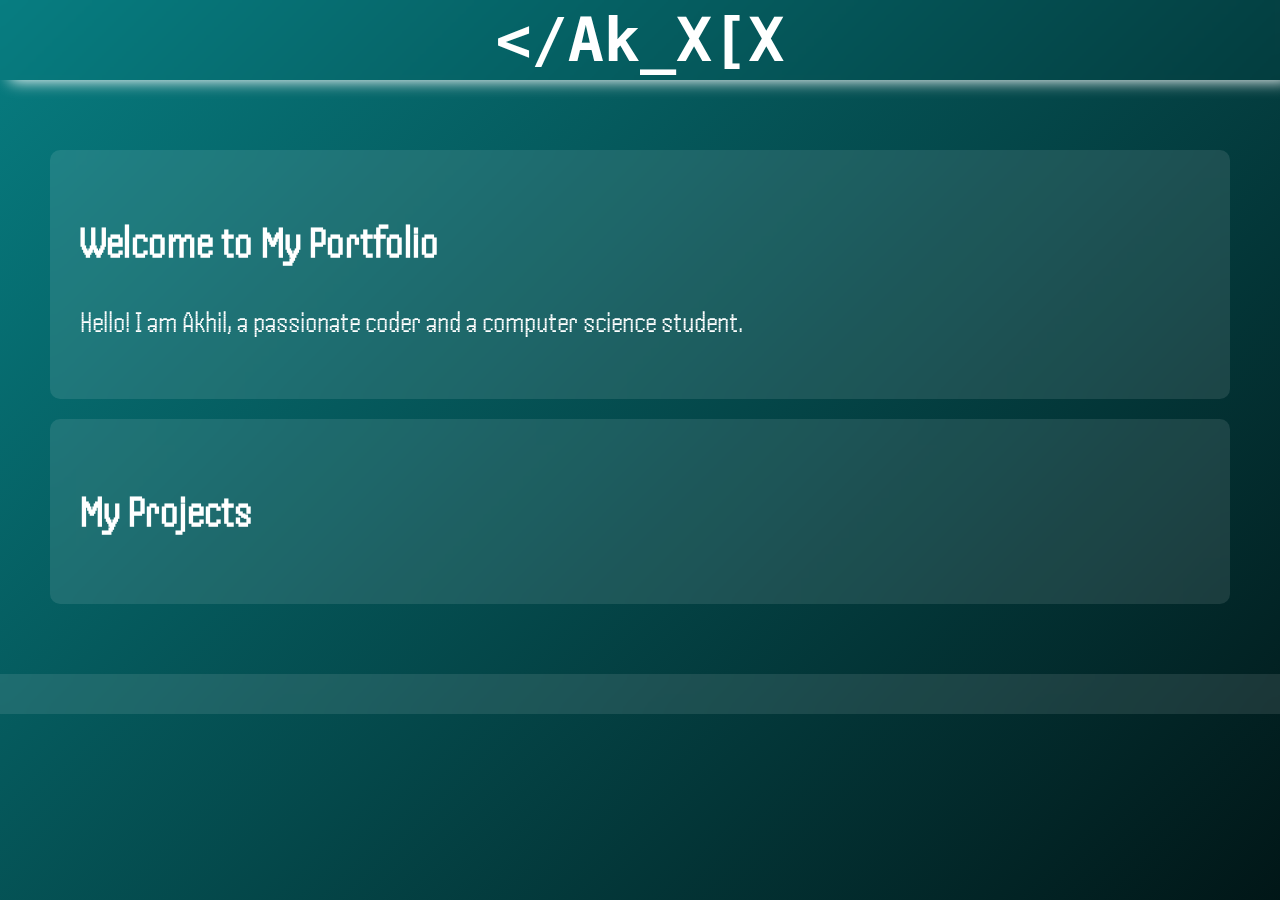
==== index.html @ 48ea3378 "added random effect to h1" ====
<!DOCTYPE html>
<html lang="en">
<head>
  <meta charset="UTF-8">
  <meta name="viewport" content="width=device-width, initial-scale=1.0">
  <title>Akhil - Portfolio</title>
  <link rel="stylesheet" href="styles.css">
  <link rel="preconnect" href="https://fonts.googleapis.com">
<link rel="preconnect" href="https://fonts.gstatic.com" crossorigin>
<link href="https://fonts.googleapis.com/css2?family=Handjet:wght@600&display=swap" rel="stylesheet">
</head>
<body id="particles-js">
    
  <header class="glass-header">
    <h1 class="name" data-value="&lt;/Akhil&gt;">&lt;/Akhil&gt;</h1>
    <nav class="nav-links">
      <!-- Add navigation links here if you have multiple sections -->
    </nav>
  </header>
  
  <main class="glass-main">
    <section class="intro-section">
      <h2>Welcome to My Portfolio</h2>
      <p>Hello! I am Akhil, a passionate coder and a computer science student.</p>
    </section>

    <section class="projects-section">
      <h2>My Projects</h2>
      <!-- Add your project cards or descriptions here -->
    </section>

    <!-- Add more sections for skills, experience, or other information as needed -->

  </main>
   
  <button id="scroll-to-top" style="display: none;">Scroll to Top</button>
  <script src="script/textef.js"></script>
  <footer class="glass-footer">
    <!-- Add your contact details or social media links here -->
  </footer>
</body>
---- styles.css ----
/* Global Styles */
  Body { 
    background: linear-gradient(-45deg, #06ccc2, #510c49, #000000, #077d81);
    background-size: 400% 400%;
    animation: gradient 15s ease infinite;
    padding: 0;
    margin: 0;
    color: #ffffff;
      
   }
  @keyframes gradient {
    0% {
      background-position: 0% 50%;
    }
    50% {
      background-position: 100% 50%;
    }
    100% {
      background-position: 0% 50%;
    }
  }
  
  
  
  .container {
    max-width: 1200px;
    margin: 0 auto;
    padding: 0 ;
  }
  
  /* Header */
  .glass-header {
    /* background: rgba(255, 255, 255, 0.1); */
    backdrop-filter: blur(2px);
    padding: 5px;
    text-align: center;
    box-shadow: 10px 1px 15px;
    font-family: 'Source Code Pro', monospace;
  }
  
  .glass-header h1 {
    font-size: 60px;
    margin: 0;
    padding: 0;
  }
  
  /* Main Content */
  .glass-main {
    padding: 50px;
    font-size: 30px;
    font-family: 'Handjet', cursive;
  }
  
  .intro-section, .projects-section {
    background: rgba(255, 255, 255, 0.1);
    backdrop-filter: blur(10px);
    border-radius: 10px;
    padding: 30px;
    margin: 20px 0px;
  }
  
  /* Footer */
  .glass-footer {
    background: rgba(255, 255, 255, 0.1);
    backdrop-filter: blur(10px);
    padding: 20px;
    text-align: center;
  }
  
  /* Social Media Icons */
  .social-icons {
    display: flex;
    justify-content: center;
  }
  
  .social-icons i {
    font-size: 24px;
    margin: 0 10px;
    color: #ffffff;
  }
  
  /* Responsive Styles */
  
  /* Small devices (phones) */
  @media screen and (max-width: 600px) {
    .glass-main {
      padding: 30px;
    }
  
    .intro-section, .projects-section {
      padding: 20px;
    }
  }
  
  /* this is test work */
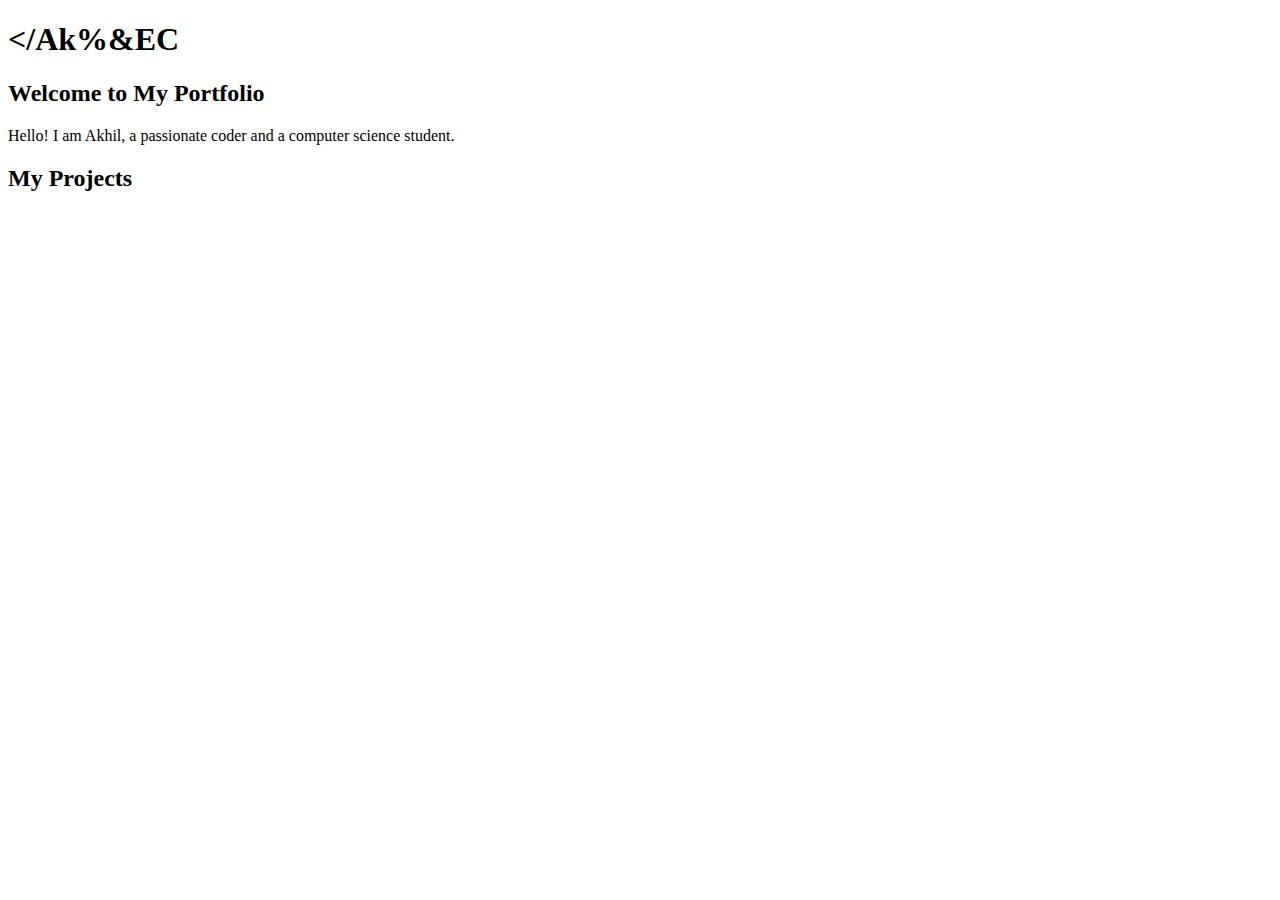
==== commit a47d00d8: "created css folder" ====
--- a/index.html
+++ b/index.html
@@ -4,7 +4,7 @@
   <meta charset="UTF-8">
   <meta name="viewport" content="width=device-width, initial-scale=1.0">
   <title>Akhil - Portfolio</title>
-  <link rel="stylesheet" href="styles.css">
+  <link rel="stylesheet" href="css/styles.css">
   <link rel="preconnect" href="https://fonts.googleapis.com">
 <link rel="preconnect" href="https://fonts.gstatic.com" crossorigin>
 <link href="https://fonts.googleapis.com/css2?family=Handjet:wght@600&display=swap" rel="stylesheet">
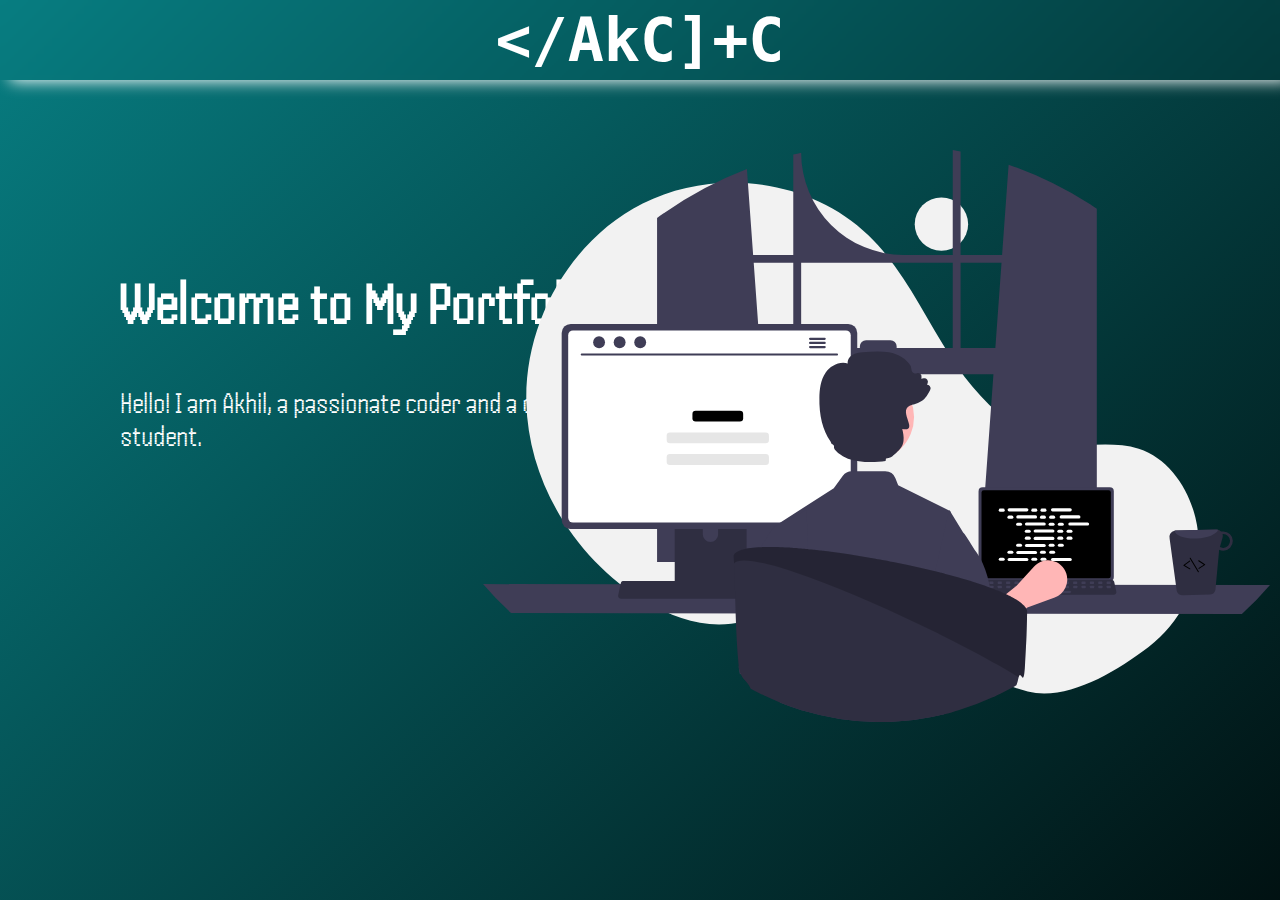
==== commit e469a60b: "minor changes nd img added" ====
--- a/index.html
+++ b/index.html
@@ -23,11 +23,11 @@
       <h2>Welcome to My Portfolio</h2>
       <p>Hello! I am Akhil, a passionate coder and a computer science student.</p>
     </section>
-
-    <section class="projects-section">
-      <h2>My Projects</h2>
+   <img class="person-pro" src="img/programming.svg">
+    <!-- <section class="projects-section"> -->
+      <!-- <h2>My Projects</h2> -->
       <!-- Add your project cards or descriptions here -->
-    </section>
+    <!-- </section> -->
 
     <!-- Add more sections for skills, experience, or other information as needed -->
 
--- a/css/styles.css
+++ b/css/styles.css
@@ -0,0 +1,107 @@
+
+  /* Global Styles */
+  Body { 
+    background: linear-gradient(-45deg, #06ccc2, #510c49, #000000, #077d81);
+    background-size: 400% 400%;
+    animation: gradient 15s ease infinite;
+    padding: 0;
+    margin: 0;
+    color: #ffffff;
+      
+   }
+  @keyframes gradient {
+    0% {
+      background-position: 0% 50%;
+    }
+    50% {
+      background-position: 100% 50%;
+    }
+    100% {
+      background-position: 0% 50%;
+    }
+  }
+  
+  
+  .container {
+    max-width: 1200px;
+    margin: 0 auto;
+    padding: 0 ;
+  }
+  
+  /* Header */
+  .glass-header {
+    /* background: rgba(255, 255, 255, 0.1); */
+    backdrop-filter: blur(2px);
+    padding: 5px;
+    text-align: center;
+    box-shadow: 10px 1px 15px;
+    font-family: 'Source Code Pro', monospace;
+  }
+  
+  .glass-header h1 {
+    font-size: 60px;
+    margin: 0;
+    padding: 0;
+  }
+  
+  /* Main Content */
+  .glass-main {
+    padding: 100px;
+    font-family: 'Handjet', cursive;
+    display: block; /* Change display to block */
+    max-width: 600px; /* Add a max-width to the main element */
+    margin: 40px 20px 40px 20px; /* Center the main element horizontally */
+  }
+  
+  h2{
+    font-size: 60px;
+  }
+  p{
+    font-size: 30px;
+  }
+   /* svg icon */
+  .person-pro{
+    display: inline-block;
+    position: absolute;
+    right: 10px;
+    top: 150px;
+  }
+  
+
+  
+  /* Social Media Icons */
+  .social-icons {
+    display: flex;
+    justify-content: center;
+  }
+  
+  .social-icons i {
+    font-size: 24px;
+    margin: 0 10px;
+    color: #ffffff;
+  }
+  
+  /* Responsive Styles */
+  
+  /* Small devices (phones) */
+  @media screen and (max-width: 600px) {
+    .glass-main {
+      padding: 30px;
+      margin: 40px 0;
+    }
+  
+    .intro-section, .projects-section {
+      padding: 0px;
+    }
+
+    .person-pro{
+        max-width: 130%;
+        position: relative;
+        right: 40px;
+        top: 80%;
+    }
+  }
+  
+  /* this is test work */
+
+  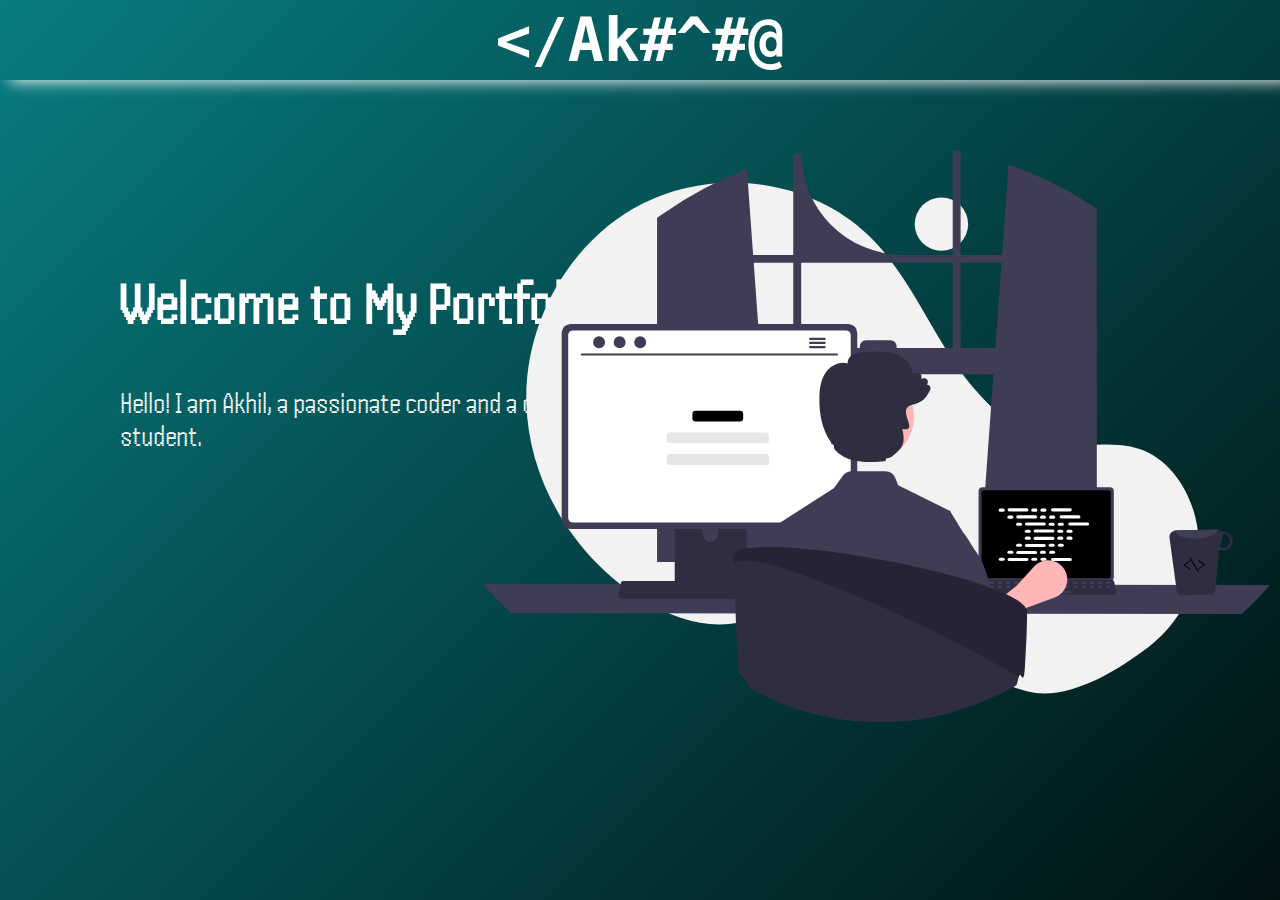
==== commit c75ea704: "added favicon" ====
--- a/index.html
+++ b/index.html
@@ -4,6 +4,7 @@
   <meta charset="UTF-8">
   <meta name="viewport" content="width=device-width, initial-scale=1.0">
   <title>Akhil - Portfolio</title>
+  <link rel="icon" type="image/png" href="img/icon.png">
   <link rel="stylesheet" href="css/styles.css">
   <link rel="preconnect" href="https://fonts.googleapis.com">
 <link rel="preconnect" href="https://fonts.gstatic.com" crossorigin>
